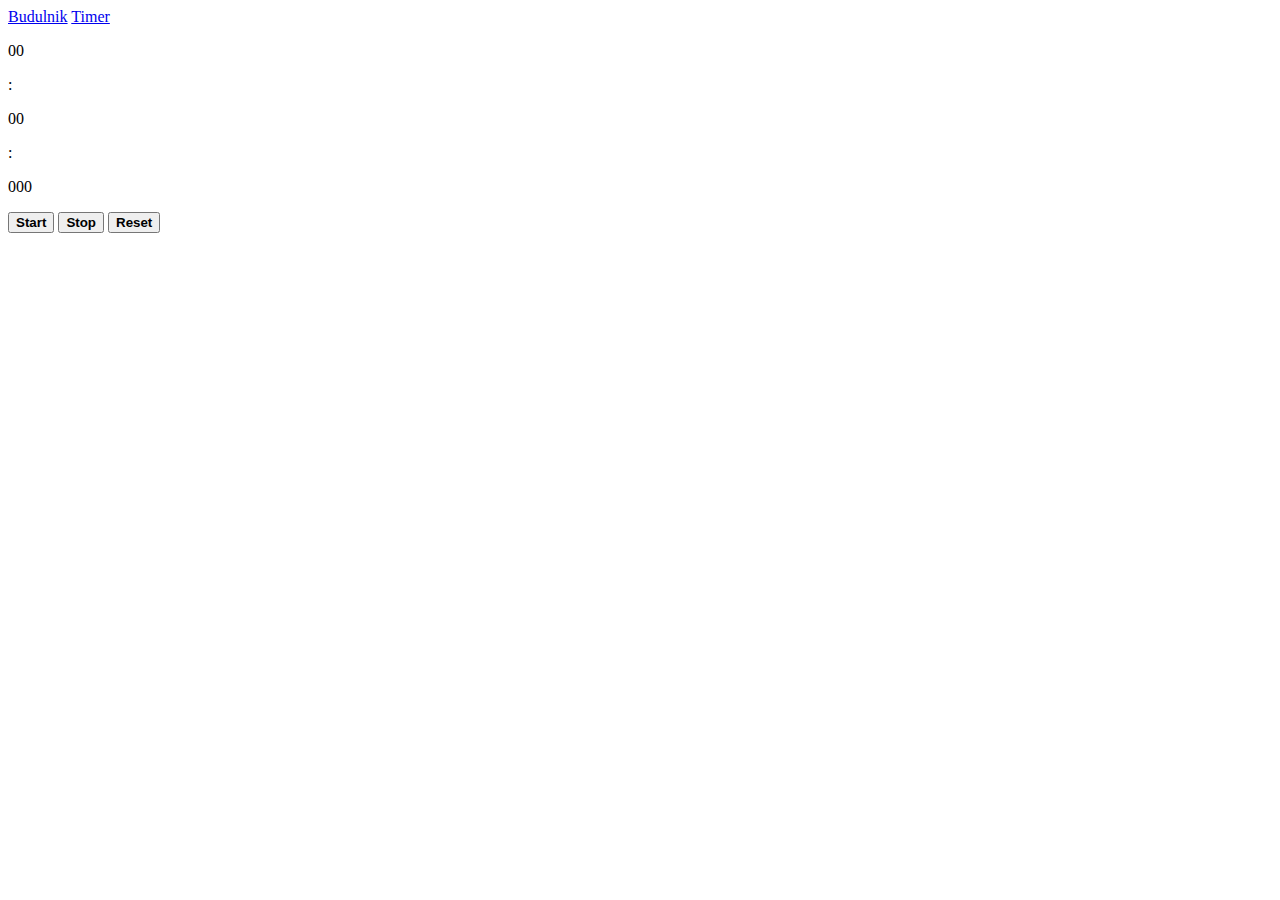
==== budulnik/index.html @ 39d86a26 "don" ====
<!DOCTYPE html>
<html lang="en">
<head>
    <meta charset="UTF-8">
    <meta name="viewport" content="width=device-width, initial-scale=1.0">
    <title>Document</title>
    <link rel="stylesheet" href="style.css">
</head>
<body>
  <header>
    <a href="./budilnik.html">Budulnik</a>
    <a href="./timer.html">Timer</a>
  </header>
<div class="taymer">
  <div class="p">
    <p class="min">00</p>
    <p>:</p>
    <p class="sec">00</p>
    <p>:</p>
    <p class="mil">000</p>

  </div>
<div class="container">
    <button class="button start"><b>Start</b></button>
    <button class="button stop"><b>Stop</b></button>
    <button class="button reset"><b>Reset</b></button>
</div>
</div>
    <script src="js.js"></script>
</body>
</html>
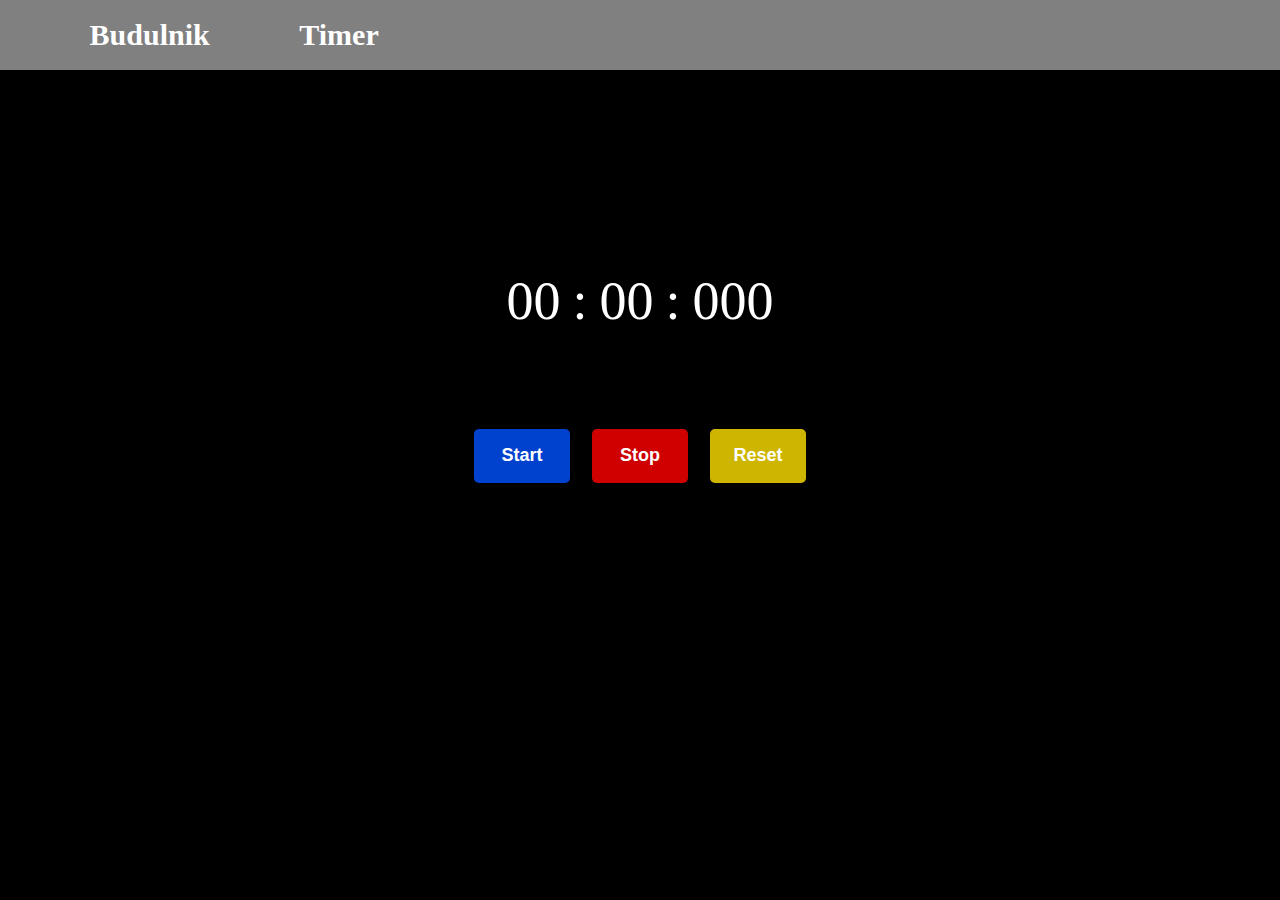
==== commit 7e0e4548: "done" ====
--- a/budulnik/index.html
+++ b/budulnik/index.html
@@ -8,8 +8,8 @@
 </head>
 <body>
   <header>
-    <a href="./budilnik.html">Budulnik</a>
-    <a href="./timer.html">Timer</a>
+    <a href="../index.html">Budulnik</a>
+    <a href="../budulnik/index.html">Timer</a>
   </header>
 <div class="taymer">
   <div class="p">
--- a/budulnik/style.css
+++ b/budulnik/style.css
@@ -0,0 +1,112 @@
+*{
+    margin: 0;
+    padding: 0;
+}
+p{
+    font-size: 54px;
+ color: #ffffff;
+}
+.taymer{
+    display: flex;
+    width: 30%;
+    height: 40vh;
+    align-items: center;
+    flex-direction: column;
+    justify-content: center;
+    border-radius: 12px;
+    margin-bottom: -100px;
+}
+body{
+    width: 100%;
+    height: 100vh;
+    display: flex;
+    align-items: center;
+    flex-direction: column;
+background-color: black;
+}
+.p{
+    display: flex;
+ 
+  margin-bottom: 50px;
+  gap: 12px;
+}
+.start{
+    margin-top: -100px;
+    width: 25%;
+    height: 22%;
+    border: none;
+    color: white;
+    border-radius: 5px;
+    font-size: 18px;
+    background-color: rgb(0, 65, 206);
+}
+.stop{
+    margin-top: -100px;
+    width: 25%;
+    height: 22%;
+    border: none;
+    color: white;
+    border-radius: 5px;
+    font-size: 18px;
+    background-color: rgb(206, 0, 0);
+}
+.reset{
+    margin-top: -100px;
+    width: 25%;
+    height: 22%;
+    border: none;
+    color: white;
+    border-radius: 5px;
+    font-size: 18px;
+    background-color: rgb(206, 182, 0);
+}
+.container{
+    display: flex;
+    gap: 22px;
+    width: 100%;
+    height: 90vh;
+    align-items: center;
+    justify-content: center;
+}
+@media(max-width:900px){
+.reset{
+    height: 18%;
+    width: 140px;  padding-right: 15px;
+    padding-left: 15px;
+    font-size: 15px;
+}
+.start{
+    width: 140px;
+    height: 18%;  padding-right: 16px;
+    padding-left: 16px;
+    font-size: 15px;
+}.stop{
+    height: 18%;
+    width: 140px;
+    padding-right: 16px;
+    padding-left: 16px;
+    font-size: 15px;
+}
+p{
+    font-size: 44px;
+ color: #ffffff;
+}
+}
+
+header{
+    width: 100%;
+    height: 70px;
+    background-color: grey;
+    display: flex;
+    align-items: center;
+text-decoration: none;
+margin-bottom: 200px;
+
+}
+a{
+    font-size: 30px;
+    font-weight: bold;
+    text-decoration: none;
+    margin-left: 7%;
+    color: white;
+}